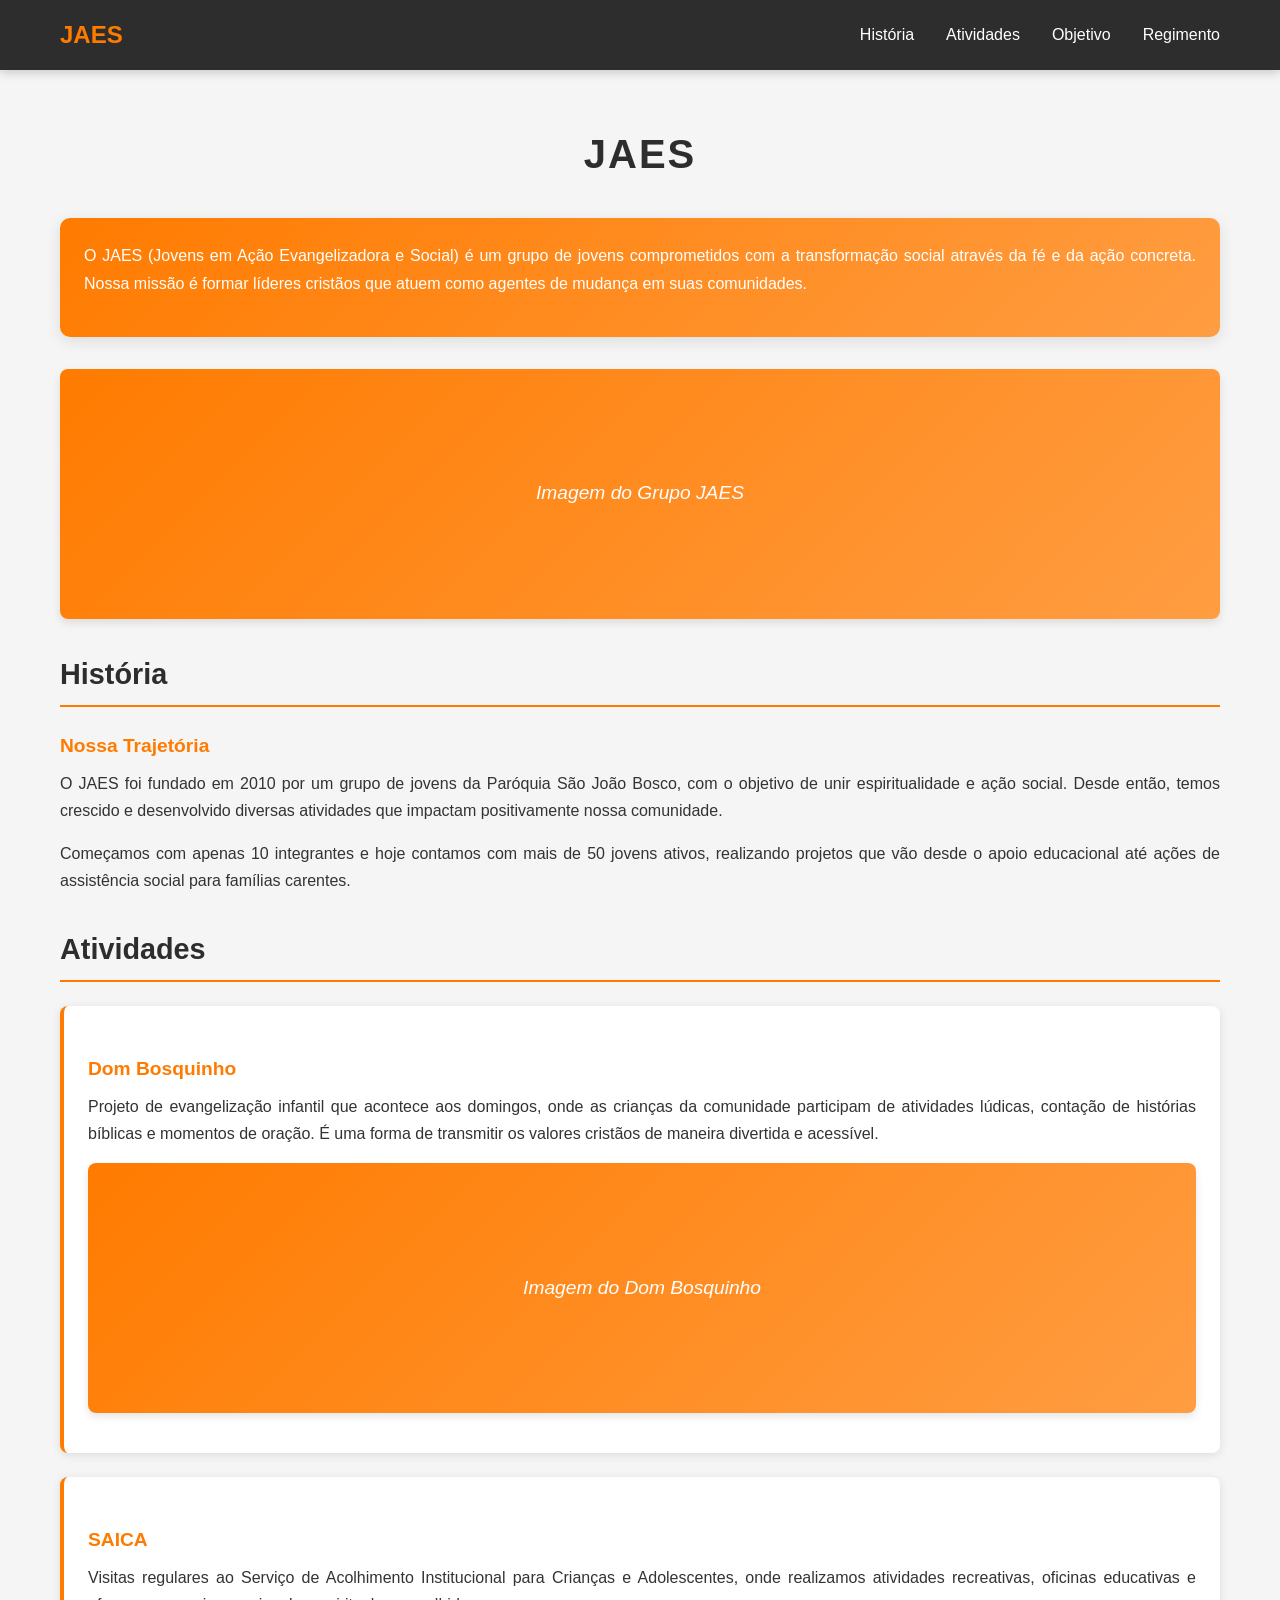
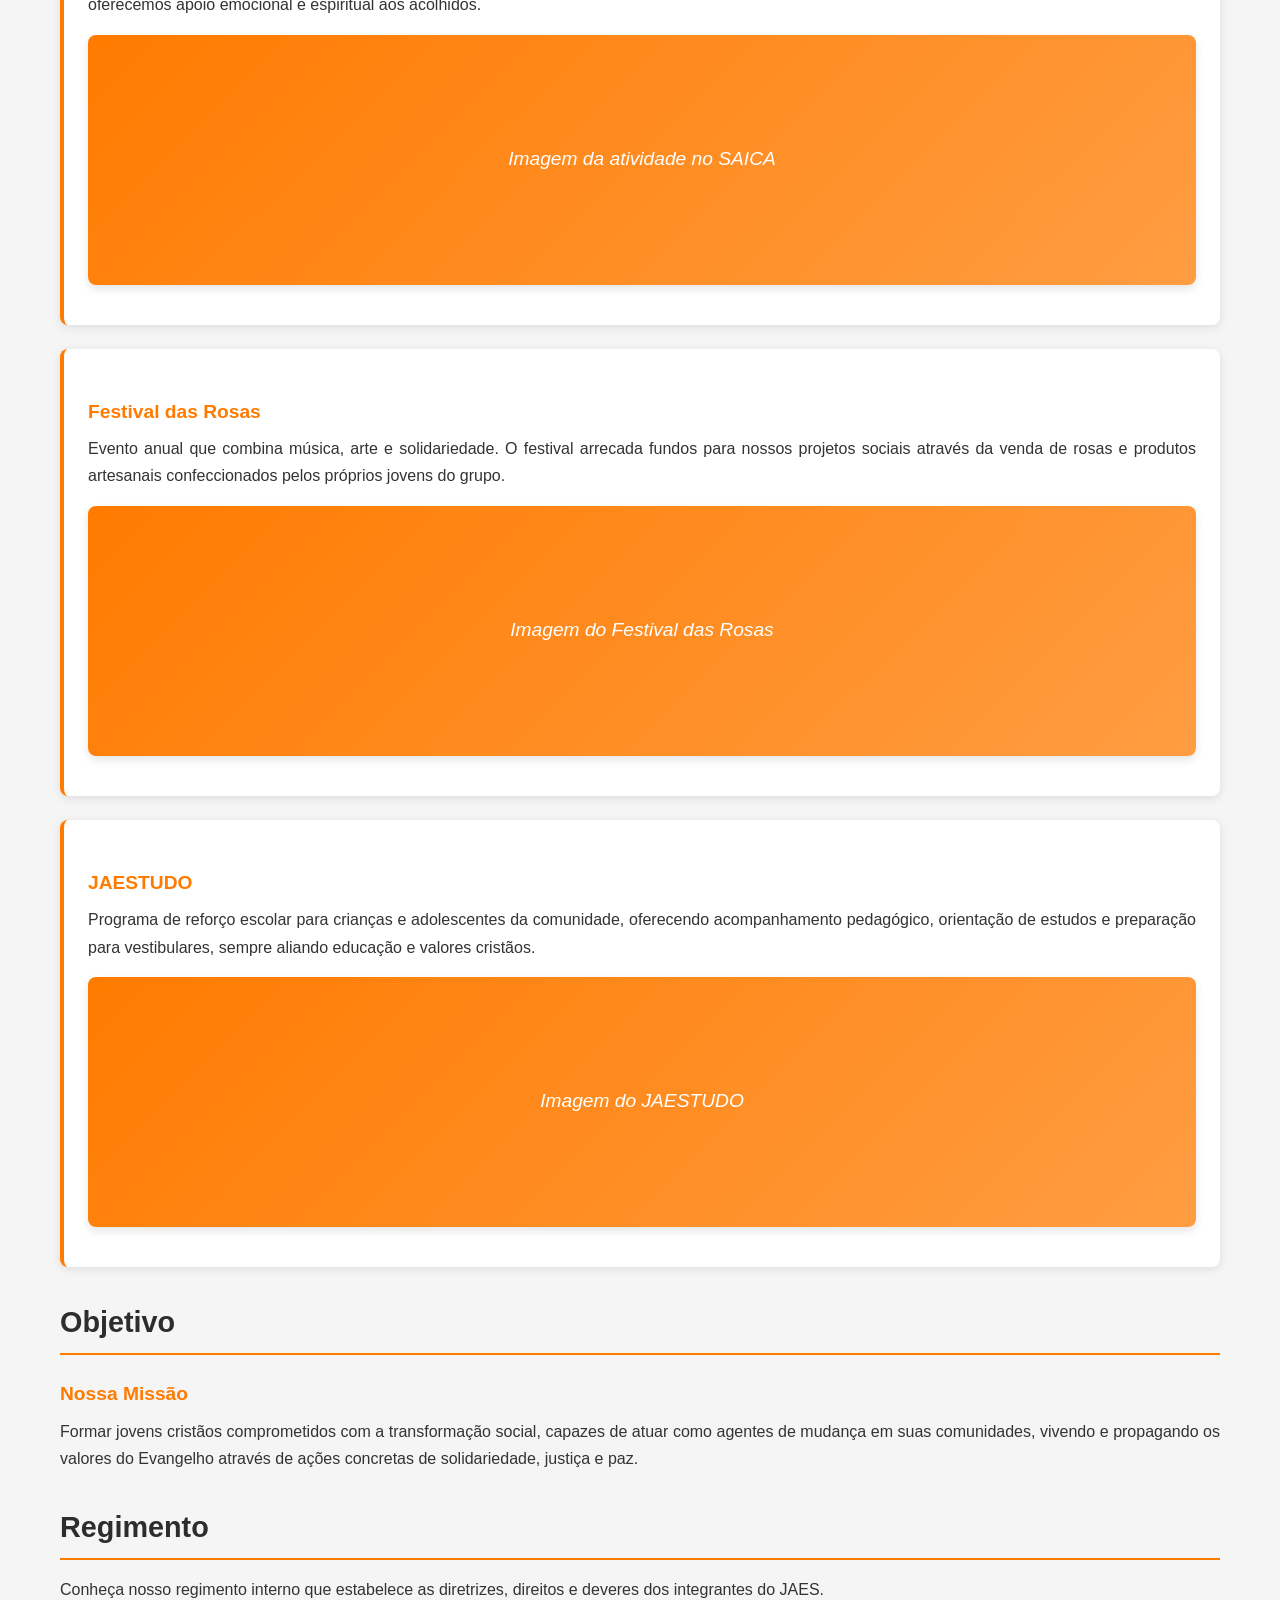
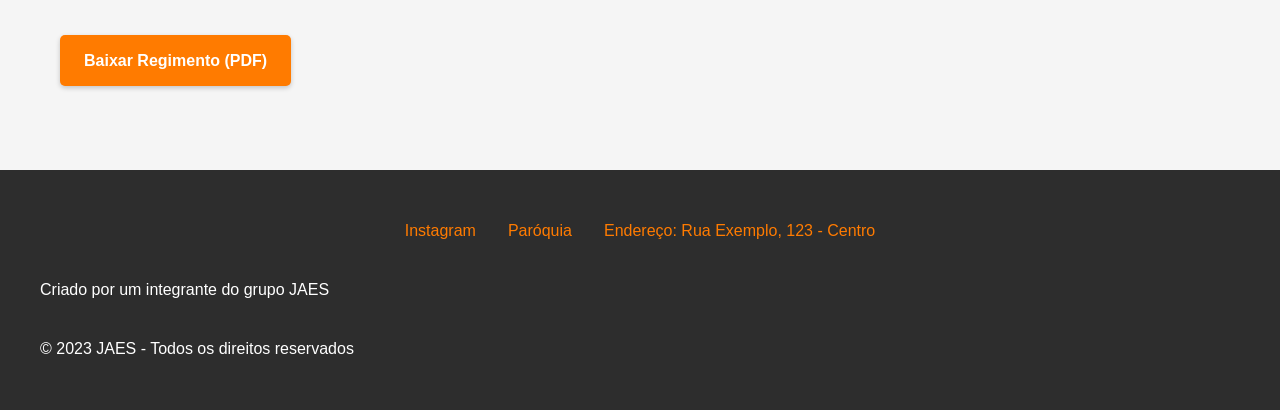
==== index.html @ 195e9cb7 "Primeiro commit" ====
<!DOCTYPE html>
<html lang="pt-br">
<head>
    <meta charset="UTF-8">
    <meta name="viewport" content="width=device-width, initial-scale=1.0">
    <title>JAES - Jovens em Ação</title>
    <style>
        /* Reset e configurações básicas */
        * {
            margin: 0;
            padding: 0;
            box-sizing: border-box;
        }

        body {
            font-family: 'Segoe UI', Tahoma, Geneva, Verdana, sans-serif;
            line-height: 1.6;
            color: #333;
            background-color: #f5f5f5;
        }

        /* Navbar */
        nav {
            background: #2d2d2d;
            color: white;
            padding: 1rem 0;
            position: sticky;
            top: 0;
            z-index: 100;
            box-shadow: 0 2px 10px rgba(0,0,0,0.2);
        }

        .nav-container {
            max-width: 1200px;
            margin: 0 auto;
            display: flex;
            justify-content: space-between;
            align-items: center;
            padding: 0 20px;
        }

        .logo {
            font-size: 1.5rem;
            font-weight: bold;
            color: #ff7b00;
        }

        .nav-links {
            display: flex;
            gap: 2rem;
        }

        .nav-links a {
            color: white;
            text-decoration: none;
            transition: color 0.3s;
        }

        .nav-links a:hover {
            color: #ff7b00;
        }

        /* Container principal */
        .container {
            max-width: 1200px;
            margin: 0 auto;
            padding: 20px;
        }

        /* Cabeçalhos */
        h1 {
            text-align: center;
            color: #2d2d2d;
            margin: 2rem 0;
            font-size: 2.5rem;
            text-transform: uppercase;
            letter-spacing: 2px;
        }

        h2 {
            color: #2d2d2d;
            margin: 2rem 0 1rem 0;
            padding-bottom: 0.5rem;
            border-bottom: 2px solid #ff7b00;
            font-size: 1.8rem;
        }

        h4 {
            color: #ff7b00;
            margin: 1.5rem 0 0.5rem 0;
            font-size: 1.2rem;
        }

        /* Parágrafos */
        p {
            margin-bottom: 1rem;
            text-align: justify;
            font-size: 1rem;
            line-height: 1.7;
        }

        /* Imagens */
        .img-placeholder {
            display: flex;
            align-items: center;
            justify-content: center;
            background: linear-gradient(135deg, #ff7b00, #ff9d42);
            min-height: 250px;
            margin: 1rem auto;
            border-radius: 8px;
            box-shadow: 0 4px 8px rgba(0,0,0,0.1);
            color: white;
            font-style: italic;
            font-size: 1.2rem;
            text-align: center;
            padding: 20px;
        }

        /* Seções de atividades */
        .activity {
            background: white;
            padding: 1.5rem;
            border-radius: 8px;
            box-shadow: 0 2px 10px rgba(0,0,0,0.1);
            margin: 1.5rem 0;
            border-left: 4px solid #ff7b00;
        }

        /* Links */
        .regimento-link {
            display: inline-block;
            background: #ff7b00;
            color: white;
            padding: 0.8rem 1.5rem;
            text-decoration: none;
            border-radius: 5px;
            margin: 1rem 0;
            transition: all 0.3s ease;
            font-weight: bold;
            box-shadow: 0 2px 5px rgba(0,0,0,0.2);
        }

        .regimento-link:hover {
            background: #e56d00;
            transform: translateY(-2px);
            box-shadow: 0 4px 8px rgba(0,0,0,0.2);
        }

        /* Footer */
        footer {
            background: #2d2d2d;
            color: white;
            text-align: center;
            padding: 2rem;
            margin-top: 3rem;
        }

        .footer-content {
            max-width: 1200px;
            margin: 0 auto;
            display: flex;
            flex-direction: column;
            gap: 1rem;
        }

        .footer-links {
            display: flex;
            justify-content: center;
            gap: 2rem;
            margin: 1rem 0;
        }

        .footer-links a {
            color: #ff7b00;
            text-decoration: none;
        }

        .footer-links a:hover {
            text-decoration: underline;
        }

        /* Responsividade */
        @media (max-width: 768px) {
            .container {
                padding: 10px;
            }
            
            h1 {
                font-size: 2rem;
                margin: 1rem 0;
            }
            
            h2 {
                font-size: 1.5rem;
            }
            
            h4 {
                font-size: 1.1rem;
            }
            
            .nav-container {
                flex-direction: column;
                gap: 1rem;
            }
            
            .nav-links {
                gap: 1rem;
            }
            
            .footer-links {
                flex-direction: column;
                gap: 0.5rem;
            }
        }

        /* Animações suaves */
        * {
            transition: all 0.3s ease;
        }

        /* Destaque para a descrição do grupo */
        .group-description {
            font-size: 1.1rem;
            background: linear-gradient(135deg, #ff7b00, #ff9d42);
            color: white;
            padding: 1.5rem;
            border-radius: 10px;
            text-align: center;
            margin: 1rem 0 2rem 0;
            box-shadow: 0 4px 15px rgba(0,0,0,0.1);
        }

        /* Efeitos de hover nas seções */
        h2:hover, h4:hover {
            color: #ff7b00;
        }

        /* Melhorias de acessibilidade */
        @media (prefers-reduced-motion: reduce) {
            * {
                transition: none;
            }
        }
    </style>
</head>
<body>

<nav>
    <div class="nav-container">
        <div class="logo">JAES</div>
        <div class="nav-links">
            <a href="#historia">História</a>
            <a href="#atividades">Atividades</a>
            <a href="#objetivo">Objetivo</a>
            <a href="#regimento">Regimento</a>
        </div>
    </div>
</nav>

<div class="container">
    <h1>JAES</h1>
    
    <div class="group-description">
        <p>O JAES (Jovens em Ação Evangelizadora e Social) é um grupo de jovens comprometidos com a transformação social através da fé e da ação concreta. Nossa missão é formar líderes cristãos que atuem como agentes de mudança em suas comunidades.</p>
    </div>

    <div class="img-placeholder">
        Imagem do Grupo JAES
    </div>

    <section id="historia">
        <h2>História</h2>
        <h4>Nossa Trajetória</h4>
        <p>O JAES foi fundado em 2010 por um grupo de jovens da Paróquia São João Bosco, com o objetivo de unir espiritualidade e ação social. Desde então, temos crescido e desenvolvido diversas atividades que impactam positivamente nossa comunidade.</p>
        <p>Começamos com apenas 10 integrantes e hoje contamos com mais de 50 jovens ativos, realizando projetos que vão desde o apoio educacional até ações de assistência social para famílias carentes.</p>
    </section>

    <section id="atividades">
        <h2>Atividades</h2>
        
        <div class="activity">
            <h4>Dom Bosquinho</h4>
            <p>Projeto de evangelização infantil que acontece aos domingos, onde as crianças da comunidade participam de atividades lúdicas, contação de histórias bíblicas e momentos de oração. É uma forma de transmitir os valores cristãos de maneira divertida e acessível.</p>
            <div class="img-placeholder">Imagem do Dom Bosquinho</div>
        </div>

        <div class="activity">
            <h4>SAICA</h4>
            <p>Visitas regulares ao Serviço de Acolhimento Institucional para Crianças e Adolescentes, onde realizamos atividades recreativas, oficinas educativas e oferecemos apoio emocional e espiritual aos acolhidos.</p>
            <div class="img-placeholder">Imagem da atividade no SAICA</div>
        </div>

        <div class="activity">
            <h4>Festival das Rosas</h4>
            <p>Evento anual que combina música, arte e solidariedade. O festival arrecada fundos para nossos projetos sociais através da venda de rosas e produtos artesanais confeccionados pelos próprios jovens do grupo.</p>
            <div class="img-placeholder">Imagem do Festival das Rosas</div>
        </div>

        <div class="activity">
            <h4>JAESTUDO</h4>
            <p>Programa de reforço escolar para crianças e adolescentes da comunidade, oferecendo acompanhamento pedagógico, orientação de estudos e preparação para vestibulares, sempre aliando educação e valores cristãos.</p>
            <div class="img-placeholder">Imagem do JAESTUDO</div>
        </div>
    </section>

    <section id="objetivo">
        <h2>Objetivo</h2>
        <h4>Nossa Missão</h4>
        <p>Formar jovens cristãos comprometidos com a transformação social, capazes de atuar como agentes de mudança em suas comunidades, vivendo e propagando os valores do Evangelho através de ações concretas de solidariedade, justiça e paz.</p>
    </section>

    <section id="regimento">
        <h2>Regimento</h2>
        <p>Conheça nosso regimento interno que estabelece as diretrizes, direitos e deveres dos integrantes do JAES.</p>
        <a href="regimento-jaes.pdf" class="regimento-link">Baixar Regimento (PDF)</a>
    </section>
</div>

<footer>
    <div class="footer-content">
        <div class="footer-links">
            <a href="https://instagram.com/jaes" target="_blank">Instagram</a>
            <a href="https://paroquiasaojoaobosco.com" target="_blank">Paróquia</a>
            <a href="#">Endereço: Rua Exemplo, 123 - Centro</a>
        </div>
        <p>Criado por um integrante do grupo JAES</p>
        <p>© 2023 JAES - Todos os direitos reservados</p>
    </div>
</footer>

</body>
</html>
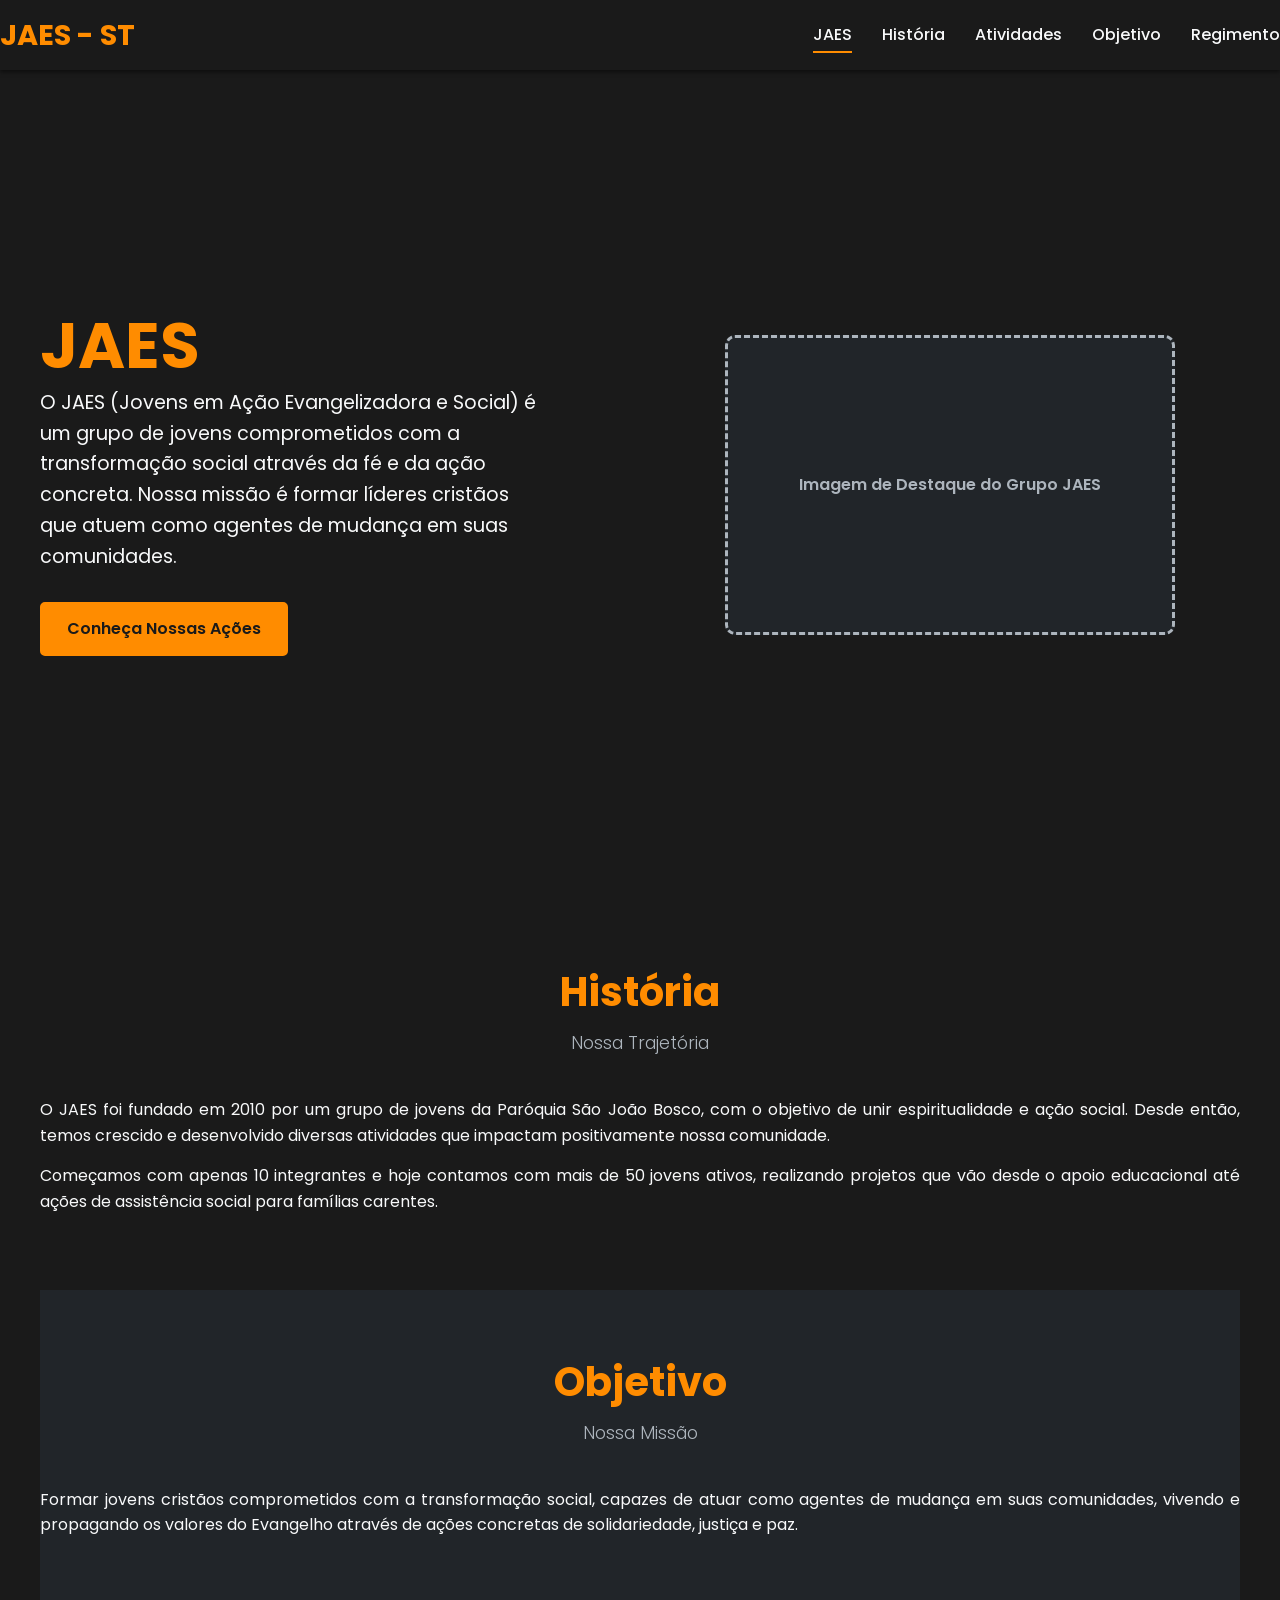
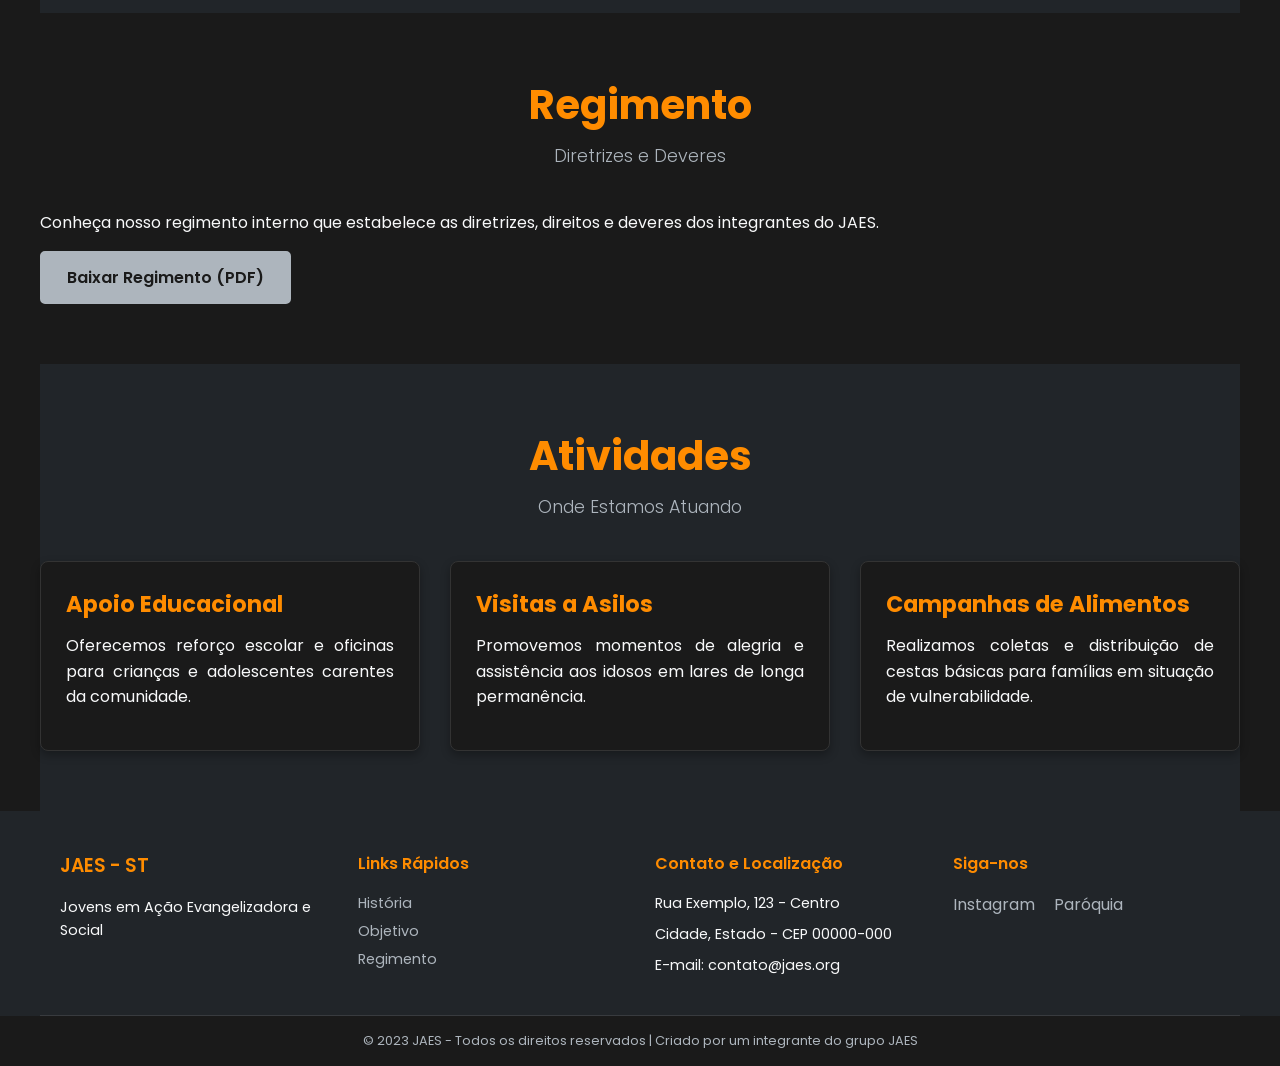
==== commit a6580b8c: "design meio q feito" ====
--- a/index.html
+++ b/index.html
@@ -3,330 +3,149 @@
 <head>
     <meta charset="UTF-8">
     <meta name="viewport" content="width=device-width, initial-scale=1.0">
-    <title>JAES - Jovens em Ação</title>
-    <style>
-        /* Reset e configurações básicas */
-        * {
-            margin: 0;
-            padding: 0;
-            box-sizing: border-box;
-        }
-
-        body {
-            font-family: 'Segoe UI', Tahoma, Geneva, Verdana, sans-serif;
-            line-height: 1.6;
-            color: #333;
-            background-color: #f5f5f5;
-        }
-
-        /* Navbar */
-        nav {
-            background: #2d2d2d;
-            color: white;
-            padding: 1rem 0;
-            position: sticky;
-            top: 0;
-            z-index: 100;
-            box-shadow: 0 2px 10px rgba(0,0,0,0.2);
-        }
-
-        .nav-container {
-            max-width: 1200px;
-            margin: 0 auto;
-            display: flex;
-            justify-content: space-between;
-            align-items: center;
-            padding: 0 20px;
-        }
-
-        .logo {
-            font-size: 1.5rem;
-            font-weight: bold;
-            color: #ff7b00;
-        }
-
-        .nav-links {
-            display: flex;
-            gap: 2rem;
-        }
-
-        .nav-links a {
-            color: white;
-            text-decoration: none;
-            transition: color 0.3s;
-        }
-
-        .nav-links a:hover {
-            color: #ff7b00;
-        }
-
-        /* Container principal */
-        .container {
-            max-width: 1200px;
-            margin: 0 auto;
-            padding: 20px;
-        }
-
-        /* Cabeçalhos */
-        h1 {
-            text-align: center;
-            color: #2d2d2d;
-            margin: 2rem 0;
-            font-size: 2.5rem;
-            text-transform: uppercase;
-            letter-spacing: 2px;
-        }
-
-        h2 {
-            color: #2d2d2d;
-            margin: 2rem 0 1rem 0;
-            padding-bottom: 0.5rem;
-            border-bottom: 2px solid #ff7b00;
-            font-size: 1.8rem;
-        }
-
-        h4 {
-            color: #ff7b00;
-            margin: 1.5rem 0 0.5rem 0;
-            font-size: 1.2rem;
-        }
-
-        /* Parágrafos */
-        p {
-            margin-bottom: 1rem;
-            text-align: justify;
-            font-size: 1rem;
-            line-height: 1.7;
-        }
-
-        /* Imagens */
-        .img-placeholder {
-            display: flex;
-            align-items: center;
-            justify-content: center;
-            background: linear-gradient(135deg, #ff7b00, #ff9d42);
-            min-height: 250px;
-            margin: 1rem auto;
-            border-radius: 8px;
-            box-shadow: 0 4px 8px rgba(0,0,0,0.1);
-            color: white;
-            font-style: italic;
-            font-size: 1.2rem;
-            text-align: center;
-            padding: 20px;
-        }
-
-        /* Seções de atividades */
-        .activity {
-            background: white;
-            padding: 1.5rem;
-            border-radius: 8px;
-            box-shadow: 0 2px 10px rgba(0,0,0,0.1);
-            margin: 1.5rem 0;
-            border-left: 4px solid #ff7b00;
-        }
-
-        /* Links */
-        .regimento-link {
-            display: inline-block;
-            background: #ff7b00;
-            color: white;
-            padding: 0.8rem 1.5rem;
-            text-decoration: none;
-            border-radius: 5px;
-            margin: 1rem 0;
-            transition: all 0.3s ease;
-            font-weight: bold;
-            box-shadow: 0 2px 5px rgba(0,0,0,0.2);
-        }
-
-        .regimento-link:hover {
-            background: #e56d00;
-            transform: translateY(-2px);
-            box-shadow: 0 4px 8px rgba(0,0,0,0.2);
-        }
-
-        /* Footer */
-        footer {
-            background: #2d2d2d;
-            color: white;
-            text-align: center;
-            padding: 2rem;
-            margin-top: 3rem;
-        }
-
-        .footer-content {
-            max-width: 1200px;
-            margin: 0 auto;
-            display: flex;
-            flex-direction: column;
-            gap: 1rem;
-        }
-
-        .footer-links {
-            display: flex;
-            justify-content: center;
-            gap: 2rem;
-            margin: 1rem 0;
-        }
-
-        .footer-links a {
-            color: #ff7b00;
-            text-decoration: none;
-        }
-
-        .footer-links a:hover {
-            text-decoration: underline;
-        }
-
-        /* Responsividade */
-        @media (max-width: 768px) {
-            .container {
-                padding: 10px;
-            }
-            
-            h1 {
-                font-size: 2rem;
-                margin: 1rem 0;
-            }
-            
-            h2 {
-                font-size: 1.5rem;
-            }
-            
-            h4 {
-                font-size: 1.1rem;
-            }
-            
-            .nav-container {
-                flex-direction: column;
-                gap: 1rem;
-            }
-            
-            .nav-links {
-                gap: 1rem;
-            }
-            
-            .footer-links {
-                flex-direction: column;
-                gap: 0.5rem;
-            }
-        }
-
-        /* Animações suaves */
-        * {
-            transition: all 0.3s ease;
-        }
-
-        /* Destaque para a descrição do grupo */
-        .group-description {
-            font-size: 1.1rem;
-            background: linear-gradient(135deg, #ff7b00, #ff9d42);
-            color: white;
-            padding: 1.5rem;
-            border-radius: 10px;
-            text-align: center;
-            margin: 1rem 0 2rem 0;
-            box-shadow: 0 4px 15px rgba(0,0,0,0.1);
-        }
-
-        /* Efeitos de hover nas seções */
-        h2:hover, h4:hover {
-            color: #ff7b00;
-        }
-
-        /* Melhorias de acessibilidade */
-        @media (prefers-reduced-motion: reduce) {
-            * {
-                transition: none;
-            }
-        }
-    </style>
+    <title>JAES - Jovens em Ação Evangelizadora e Social</title>
+    <!-- Link para o novo arquivo de estilo -->
+    <link rel="stylesheet" href="style.css">
+    <!-- Link para uma fonte moderna do Google Fonts (ex: Poppins) -->
+    <link href="https://fonts.googleapis.com/css2?family=Poppins:wght@300;400;600;700&display=swap" rel="stylesheet">
 </head>
 <body>
 
-<nav>
-    <div class="nav-container">
-        <div class="logo">JAES</div>
-        <div class="nav-links">
-            <a href="#historia">História</a>
-            <a href="#atividades">Atividades</a>
-            <a href="#objetivo">Objetivo</a>
-            <a href="#regimento">Regimento</a>
+    <!-- 1. Navegação Aprimorada -->
+    <nav id="main-nav">
+        <div class="nav-container">
+            <a href="index.html" class="logo">JAES - ST</a>
+            <button class="menu-toggle" id="menu-toggle" aria-label="Abrir Menu">
+                <span class="bar"></span>
+                <span class="bar"></span>
+                <span class="bar"></span>
+            </button>
+            <div class="nav-links" id="nav-links">
+                <a href="#home" class="nav-item active">JAES</a>
+                <a href="#historia" class="nav-item">História</a>
+                <a href="#atividades" class="nav-item">Atividades</a>
+                <a href="#objetivo" class="nav-item">Objetivo</a>
+                <a href="#regimento" class="nav-item">Regimento</a>
+            </div>
         </div>
-    </div>
-</nav>
+    </nav>
 
-<div class="container">
-    <h1>JAES</h1>
-    
-    <div class="group-description">
-        <p>O JAES (Jovens em Ação Evangelizadora e Social) é um grupo de jovens comprometidos com a transformação social através da fé e da ação concreta. Nossa missão é formar líderes cristãos que atuem como agentes de mudança em suas comunidades.</p>
-    </div>
+    <main>
+        <!-- 2. Seção Hero (Destaque) -->
+        <header id="home" class="hero-section container">
+            <div class="hero-content">
+                <h1 class="main-title">JAES</h1>
+                <p class="group-description">
+                    O JAES (Jovens em Ação Evangelizadora e Social) é um grupo de jovens comprometidos com a transformação social através da fé e da ação concreta. Nossa missão é formar líderes cristãos que atuem como agentes de mudança em suas comunidades.
+                </p>
+                <a href="#atividades" class="cta-button">Conheça Nossas Ações</a>
+            </div>
+            <div class="hero-image">
+                <!-- Placeholder para uma imagem visualmente impactante -->
+                <div class="image-placeholder">
+                    <p>Imagem de Destaque do Grupo JAES</p>
+                </div>
+            </div>
+        </header>
 
-    <div class="img-placeholder">
-        Imagem do Grupo JAES
-    </div>
+        <!-- 3. Seções de Conteúdo (Com estrutura de cabeçalho e classe comum) -->
+        <section id="historia" class="content-section container">
+            <div class="section-header">
+                <h2>História</h2>
+                <p class="subtitle">Nossa Trajetória</p>
+            </div>
+            <div class="section-body">
+                <p>O JAES foi fundado em 2010 por um grupo de jovens da Paróquia São João Bosco, com o objetivo de unir espiritualidade e ação social. Desde então, temos crescido e desenvolvido diversas atividades que impactam positivamente nossa comunidade.</p>
+                <p>Começamos com apenas 10 integrantes e hoje contamos com mais de 50 jovens ativos, realizando projetos que vão desde o apoio educacional até ações de assistência social para famílias carentes.</p>
+            </div>
+        </section>
 
-    <section id="historia">
-        <h2>História</h2>
-        <h4>Nossa Trajetória</h4>
-        <p>O JAES foi fundado em 2010 por um grupo de jovens da Paróquia São João Bosco, com o objetivo de unir espiritualidade e ação social. Desde então, temos crescido e desenvolvido diversas atividades que impactam positivamente nossa comunidade.</p>
-        <p>Começamos com apenas 10 integrantes e hoje contamos com mais de 50 jovens ativos, realizando projetos que vão desde o apoio educacional até ações de assistência social para famílias carentes.</p>
-    </section>
+        <section id="objetivo" class="content-section container bg-light">
+            <div class="section-header">
+                <h2>Objetivo</h2>
+                <p class="subtitle">Nossa Missão</p>
+            </div>
+            <div class="section-body">
+                <p>Formar jovens cristãos comprometidos com a transformação social, capazes de atuar como agentes de mudança em suas comunidades, vivendo e propagando os valores do Evangelho através de ações concretas de solidariedade, justiça e paz.</p>
+            </div>
+        </section>
 
-    <section id="atividades">
-        <h2>Atividades</h2>
+        <section id="regimento" class="content-section container">
+            <div class="section-header">
+                <h2>Regimento</h2>
+                <p class="subtitle">Diretrizes e Deveres</p>
+            </div>
+            <div class="section-body">
+                <p>Conheça nosso regimento interno que estabelece as diretrizes, direitos e deveres dos integrantes do JAES.</p>
+                <a href="regimento-jaes.pdf" class="regimento-link button-secondary" target="_blank">
+                    <i class="icon-download"></i> Baixar Regimento (PDF)
+                </a>
+            </div>
+        </section>
         
-        <div class="activity">
-            <h4>Dom Bosquinho</h4>
-            <p>Projeto de evangelização infantil que acontece aos domingos, onde as crianças da comunidade participam de atividades lúdicas, contação de histórias bíblicas e momentos de oração. É uma forma de transmitir os valores cristãos de maneira divertida e acessível.</p>
-            <div class="img-placeholder">Imagem do Dom Bosquinho</div>
+        <!-- Seção de Atividades (Adicionada para completar o menu) -->
+        <section id="atividades" class="content-section container bg-light">
+            <div class="section-header">
+                <h2>Atividades</h2>
+                <p class="subtitle">Onde Estamos Atuando</p>
+            </div>
+            <div class="section-body grid-3">
+                <div class="activity-card">
+                    <h3>Apoio Educacional</h3>
+                    <p>Oferecemos reforço escolar e oficinas para crianças e adolescentes carentes da comunidade.</p>
+                </div>
+                <div class="activity-card">
+                    <h3>Visitas a Asilos</h3>
+                    <p>Promovemos momentos de alegria e assistência aos idosos em lares de longa permanência.</p>
+                </div>
+                <div class="activity-card">
+                    <h3>Campanhas de Alimentos</h3>
+                    <p>Realizamos coletas e distribuição de cestas básicas para famílias em situação de vulnerabilidade.</p>
+                </div>
+            </div>
+        </section>
+
+    </main>
+
+    <!-- 4. Rodapé Aprimorado -->
+    <footer>
+        <div class="footer-container container">
+            <div class="footer-col logo-col">
+                <h3>JAES - ST</h3>
+                <p class="tagline">Jovens em Ação Evangelizadora e Social</p>
+            </div>
+            <div class="footer-col links-col">
+                <h4>Links Rápidos</h4>
+                <ul>
+                    <li><a href="#historia">História</a></li>
+                    <li><a href="#objetivo">Objetivo</a></li>
+                    <li><a href="#regimento">Regimento</a></li>
+                </ul>
+            </div>
+            <div class="footer-col contact-col">
+                <h4>Contato e Localização</h4>
+                <p>Rua Exemplo, 123 - Centro</p>
+                <p>Cidade, Estado - CEP 00000-000</p>
+                <p>E-mail: contato@jaes.org</p>
+            </div>
+            <div class="footer-col social-col">
+                <h4>Siga-nos</h4>
+                <div class="social-icons">
+                    <a href="https://instagram.com/jaes" target="_blank" aria-label="Instagram">
+                        <i class="icon-instagram"></i> Instagram
+                    </a>
+                    <a href="https://paroquiasaojoaobosco.com" target="_blank" aria-label="Site da Paróquia">
+                        <i class="icon-church"></i> Paróquia
+                    </a>
+                </div>
+            </div>
         </div>
+        <div class="footer-bottom">
+            <p>© 2023 JAES - Todos os direitos reservados | Criado por um integrante do grupo JAES</p>
+        </div>
+    </footer>
 
-        <div class="activity">
-            <h4>SAICA</h4>
-            <p>Visitas regulares ao Serviço de Acolhimento Institucional para Crianças e Adolescentes, onde realizamos atividades recreativas, oficinas educativas e oferecemos apoio emocional e espiritual aos acolhidos.</p>
-            <div class="img-placeholder">Imagem da atividade no SAICA</div>
-        </div>
-
-        <div class="activity">
-            <h4>Festival das Rosas</h4>
-            <p>Evento anual que combina música, arte e solidariedade. O festival arrecada fundos para nossos projetos sociais através da venda de rosas e produtos artesanais confeccionados pelos próprios jovens do grupo.</p>
-            <div class="img-placeholder">Imagem do Festival das Rosas</div>
-        </div>
-
-        <div class="activity">
-            <h4>JAESTUDO</h4>
-            <p>Programa de reforço escolar para crianças e adolescentes da comunidade, oferecendo acompanhamento pedagógico, orientação de estudos e preparação para vestibulares, sempre aliando educação e valores cristãos.</p>
-            <div class="img-placeholder">Imagem do JAESTUDO</div>
-        </div>
-    </section>
-
-    <section id="objetivo">
-        <h2>Objetivo</h2>
-        <h4>Nossa Missão</h4>
-        <p>Formar jovens cristãos comprometidos com a transformação social, capazes de atuar como agentes de mudança em suas comunidades, vivendo e propagando os valores do Evangelho através de ações concretas de solidariedade, justiça e paz.</p>
-    </section>
-
-    <section id="regimento">
-        <h2>Regimento</h2>
-        <p>Conheça nosso regimento interno que estabelece as diretrizes, direitos e deveres dos integrantes do JAES.</p>
-        <a href="regimento-jaes.pdf" class="regimento-link">Baixar Regimento (PDF)</a>
-    </section>
-</div>
-
-<footer>
-    <div class="footer-content">
-        <div class="footer-links">
-            <a href="https://instagram.com/jaes" target="_blank">Instagram</a>
-            <a href="https://paroquiasaojoaobosco.com" target="_blank">Paróquia</a>
-            <a href="#">Endereço: Rua Exemplo, 123 - Centro</a>
-        </div>
-        <p>Criado por um integrante do grupo JAES</p>
-        <p>© 2023 JAES - Todos os direitos reservados</p>
-    </div>
-</footer>
-
+    <!-- 5. Arquivo JavaScript para interatividade -->
+    <script src="script.js"></script>
 </body>
 </html>
--- a/style.css
+++ b/style.css
@@ -0,0 +1,392 @@
+/* Importação da fonte Poppins do Google Fonts */
+@import url('https://fonts.googleapis.com/css2?family=Poppins:wght@300;400;600;700&display=swap');
+
+/* Variáveis CSS para cores e tamanhos - NOVO ESQUEMA DE CORES (MODO ESCURO) */
+:root {
+    --primary-color: #ff8c00; /* Laranja Escuro para destaque */
+    --secondary-color: #adb5bd; /* Cinza Claro para elementos secundários */
+    --text-color: #f8f9fa; /* Texto claro */
+    --light-bg: #212529; /* Fundo escuro para seções alternadas */
+    --white: #1a1a1a; /* Fundo principal muito escuro (substituindo o branco) */
+    --font-family: 'Poppins', sans-serif;
+    --max-width: 1200px;
+    --header-height: 70px;
+}
+
+/* Reset Básico */
+* {
+    margin: 0;
+    padding: 0;
+    box-sizing: border-box;
+}
+
+body {
+    font-family: var(--font-family);
+    line-height: 1.6;
+    color: var(--text-color);
+    background-color: var(--white);
+    scroll-behavior: smooth;
+}
+
+/* Utilitários */
+.container {
+    max-width: var(--max-width);
+    margin: 0 auto;
+    padding: 0 20px;
+}
+
+.bg-light {
+    background-color: var(--light-bg);
+    padding: 60px 0; /* Adiciona padding vertical para as seções */
+}
+
+/* Botões */
+.cta-button, .button-secondary {
+    display: inline-block;
+    padding: 12px 25px;
+    border-radius: 5px;
+    text-decoration: none;
+    font-weight: 600;
+    transition: background-color 0.3s ease, transform 0.2s ease;
+    text-align: center;
+}
+
+.cta-button {
+    background-color: var(--primary-color);
+    color: var(--white); /* Texto escuro no botão laranja */
+    border: 2px solid var(--primary-color);
+}
+
+.cta-button:hover {
+    background-color: #cc7000; /* Laranja mais escuro */
+    transform: translateY(-2px);
+}
+
+.button-secondary {
+    background-color: var(--secondary-color);
+    color: var(--white); /* Texto escuro no botão cinza claro */
+    border: 2px solid var(--secondary-color);
+}
+
+.button-secondary:hover {
+    background-color: #959fa8; /* Cinza mais escuro */
+    transform: translateY(-2px);
+}
+
+/* 1. Navegação */
+#main-nav {
+    background-color: var(--white);
+    box-shadow: 0 2px 4px rgba(0, 0, 0, 0.5); /* Sombra mais escura para contraste */
+    position: sticky;
+    top: 0;
+    z-index: 1000;
+    height: var(--header-height);
+    display: flex;
+    align-items: center;
+}
+
+#main-nav .nav-container {
+    display: flex;
+    justify-content: space-between;
+    align-items: center;
+    width: 100%;
+}
+
+.logo {
+    font-size: 1.8rem;
+    font-weight: 700;
+    color: var(--primary-color);
+    text-decoration: none;
+}
+
+.nav-links {
+    display: flex;
+    gap: 30px;
+}
+
+.nav-item {
+    color: var(--text-color);
+    text-decoration: none;
+    font-weight: 500;
+    padding: 5px 0;
+    position: relative;
+}
+
+.nav-item::after {
+    content: '';
+    position: absolute;
+    bottom: 0;
+    left: 0;
+    width: 0;
+    height: 2px;
+    background-color: var(--primary-color);
+    transition: width 0.3s ease;
+}
+
+.nav-item:hover::after,
+.nav-item.active::after {
+    width: 100%;
+}
+
+.menu-toggle {
+    display: none; /* Esconde o botão no desktop */
+    background: none;
+    border: none;
+    font-size: 2rem;
+    cursor: pointer;
+    color: var(--primary-color);
+}
+
+/* 2. Seção Hero */
+.hero-section {
+    display: flex;
+    align-items: center;
+    padding: 80px 0;
+    min-height: calc(100vh - var(--header-height));
+    gap: 40px;
+}
+
+.hero-content {
+    flex: 1;
+}
+
+.main-title {
+    font-size: 4rem;
+    font-weight: 700;
+    color: var(--primary-color);
+    margin-bottom: 10px;
+    line-height: 1;
+}
+
+.group-description {
+    font-size: 1.2rem;
+    margin-bottom: 30px;
+    max-width: 500px;
+}
+
+.hero-image {
+    flex: 1;
+    display: flex;
+    justify-content: center;
+    align-items: center;
+}
+
+.image-placeholder {
+    width: 100%;
+    max-width: 450px;
+    height: 300px;
+    background-color: var(--light-bg);
+    border: 3px dashed var(--secondary-color);
+    display: flex;
+    justify-content: center;
+    align-items: center;
+    color: var(--secondary-color);
+    font-weight: 600;
+    border-radius: 10px;
+}
+
+/* 3. Seções de Conteúdo */
+.content-section {
+    padding: 60px 0;
+}
+
+.section-header {
+    text-align: center;
+    margin-bottom: 40px;
+}
+
+.section-header h2 {
+    font-size: 2.5rem;
+    color: var(--primary-color);
+    margin-bottom: 5px;
+}
+
+.subtitle {
+    font-size: 1.1rem;
+    color: var(--secondary-color);
+    font-weight: 300;
+}
+
+.section-body p {
+    margin-bottom: 15px;
+    text-align: justify;
+}
+
+/* Grid de Atividades */
+.grid-3 {
+    display: grid;
+    grid-template-columns: repeat(auto-fit, minmax(300px, 1fr));
+    gap: 30px;
+    margin-top: 30px;
+}
+
+.activity-card {
+    background-color: var(--white); /* Usa o fundo principal escuro */
+    padding: 25px;
+    border-radius: 8px;
+    box-shadow: 0 4px 10px rgba(0, 0, 0, 0.3); /* Sombra mais visível no fundo escuro */
+    transition: transform 0.3s ease, box-shadow 0.3s ease;
+    border: 1px solid #333; /* Borda sutil para separar */
+}
+
+.activity-card:hover {
+    transform: translateY(-5px);
+    box-shadow: 0 8px 20px rgba(0, 0, 0, 0.5);
+}
+
+.activity-card h3 {
+    color: var(--primary-color);
+    margin-bottom: 10px;
+    font-size: 1.4rem;
+}
+
+/* 4. Rodapé */
+footer {
+    background-color: var(--light-bg); /* Usa o fundo de seção alternada para o rodapé */
+    color: var(--text-color);
+    padding-top: 40px;
+}
+
+.footer-container {
+    display: flex;
+    justify-content: space-between;
+    flex-wrap: wrap;
+    gap: 30px;
+    padding-bottom: 30px;
+    border-bottom: 1px solid rgba(255, 255, 255, 0.1);
+}
+
+.footer-col {
+    flex: 1;
+    min-width: 200px;
+}
+
+.footer-col h3, .footer-col h4 {
+    color: var(--primary-color);
+    margin-bottom: 15px;
+    font-weight: 600;
+}
+
+.footer-col p {
+    font-size: 0.9rem;
+    margin-bottom: 8px;
+}
+
+.footer-col ul {
+    list-style: none;
+}
+
+.footer-col ul li a {
+    color: var(--secondary-color); /* Links do rodapé em cinza claro */
+    text-decoration: none;
+    font-size: 0.9rem;
+    display: block;
+    margin-bottom: 5px;
+    transition: color 0.3s ease;
+}
+
+.footer-col ul li a:hover {
+    color: var(--primary-color);
+}
+
+.social-icons a {
+    color: var(--secondary-color);
+    text-decoration: none;
+    margin-right: 15px;
+    font-size: 1rem;
+    transition: color 0.3s ease;
+}
+
+.social-icons a:hover {
+    color: var(--primary-color);
+}
+
+.footer-bottom {
+    text-align: center;
+    padding: 15px 0;
+    font-size: 0.8rem;
+    background-color: #1a1a1a; /* Fundo principal muito escuro */
+    color: var(--secondary-color);
+}
+
+/* Responsividade (Mobile First) */
+@media (max-width: 992px) {
+    .hero-section {
+        flex-direction: column;
+        text-align: center;
+        padding: 60px 0;
+    }
+
+    .hero-image {
+        margin-top: 40px;
+    }
+
+    .hero-content {
+        order: 2;
+    }
+
+    .hero-image {
+        order: 1;
+    }
+}
+
+@media (max-width: 768px) {
+    /* Navegação Mobile */
+    .menu-toggle {
+        display: block; /* Mostra o botão no mobile */
+    }
+
+    .nav-links {
+        position: absolute;
+        top: var(--header-height);
+        left: 0;
+        width: 100%;
+        flex-direction: column;
+        background-color: var(--white);
+        box-shadow: 0 4px 4px rgba(0, 0, 0, 0.3);
+        padding: 20px 0;
+        transform: translateY(-100%); /* Esconde o menu */
+        transition: transform 0.3s ease-in-out;
+        gap: 0;
+    }
+
+    .nav-links.open {
+        transform: translateY(0); /* Mostra o menu */
+    }
+
+    .nav-item {
+        padding: 10px 20px;
+        border-bottom: 1px solid #333; /* Linha de separação escura */
+    }
+
+    .nav-item::after {
+        display: none; /* Remove o sublinhado animado no mobile */
+    }
+
+    /* Hero Section */
+    .main-title {
+        font-size: 3rem;
+    }
+
+    .group-description {
+        font-size: 1rem;
+    }
+
+    /* Footer */
+    .footer-container {
+        flex-direction: column;
+        text-align: center;
+    }
+
+    .footer-col {
+        min-width: 100%;
+    }
+
+    .footer-col ul {
+        padding: 0;
+    }
+
+    .social-icons {
+        margin-top: 10px;
+    }
+}
